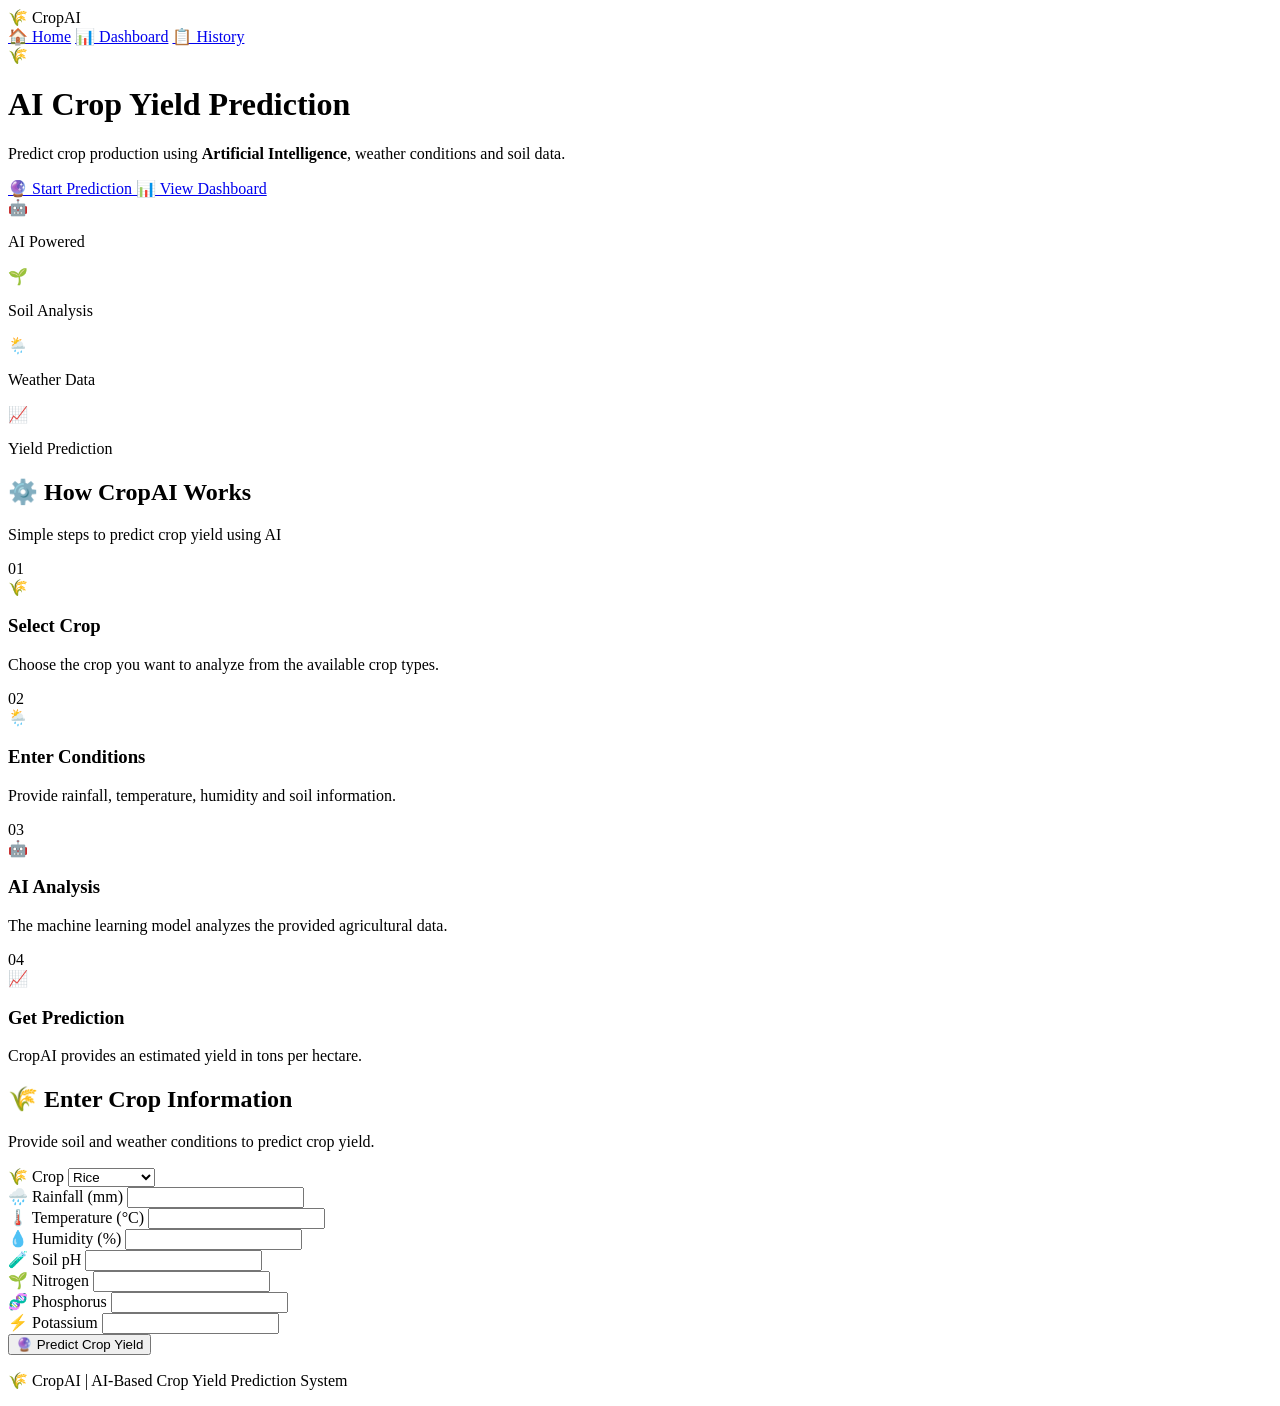
==== templates/index.html @ c4889ef5 "Initial CropAI project setup" ====
<!DOCTYPE html>
<html>

<head>

    <title>CropAI - AI Crop Yield Prediction</title>

    <link rel="stylesheet"
          href="{{ url_for('static', filename='style.css') }}">

</head>

<body>

<nav class="navbar">

    <div class="logo">
        🌾 CropAI
    </div>

    <div class="nav-links">

        <a href="/">🏠 Home</a>

        <a href="/dashboard">📊 Dashboard</a>

        <a href="/history">📋 History</a>

    </div>

</nav>


<!-- HERO SECTION -->

<div class="hero">

    <div class="hero-glow glow-one"></div>

    <div class="hero-glow glow-two"></div>

    <div class="hero-glow glow-three"></div>


    <div class="hero-content">

        <div class="hero-icon">
            🌾
        </div>


        <h1>
            AI Crop Yield
            <span>Prediction</span>
        </h1>


        <p class="hero-text">

            Predict crop production using
            <b>Artificial Intelligence</b>,
            weather conditions and soil data.

        </p>


        <div class="hero-buttons">

            <a href="#prediction"
               class="hero-button">

                🔮 Start Prediction

            </a>


            <a href="/dashboard"
               class="hero-button dashboard-btn">

                📊 View Dashboard

            </a>

        </div>


        <div class="feature-row">

            <div class="feature">

                <span>🤖</span>

                <p>AI Powered</p>

            </div>


            <div class="feature">

                <span>🌱</span>

                <p>Soil Analysis</p>

            </div>


            <div class="feature">

                <span>🌦️</span>

                <p>Weather Data</p>

            </div>


            <div class="feature">

                <span>📈</span>

                <p>Yield Prediction</p>

            </div>

        </div>

    </div>

</div>


<!-- HOW IT WORKS -->

<section class="how-section">

    <div class="section-heading">

        <h2>⚙️ How CropAI Works</h2>

        <p>
            Simple steps to predict crop yield using AI
        </p>

    </div>


    <div class="steps-container">


        <div class="step-card">

            <div class="step-number">
                01
            </div>

            <div class="step-icon">
                🌾
            </div>

            <h3>Select Crop</h3>

            <p>
                Choose the crop you want to analyze
                from the available crop types.
            </p>

        </div>


        <div class="step-card">

            <div class="step-number">
                02
            </div>

            <div class="step-icon">
                🌦️
            </div>

            <h3>Enter Conditions</h3>

            <p>
                Provide rainfall, temperature,
                humidity and soil information.
            </p>

        </div>


        <div class="step-card">

            <div class="step-number">
                03
            </div>

            <div class="step-icon">
                🤖
            </div>

            <h3>AI Analysis</h3>

            <p>
                The machine learning model analyzes
                the provided agricultural data.
            </p>

        </div>


        <div class="step-card">

            <div class="step-number">
                04
            </div>

            <div class="step-icon">
                📈
            </div>

            <h3>Get Prediction</h3>

            <p>
                CropAI provides an estimated yield
                in tons per hectare.
            </p>

        </div>

    </div>

</section>


<!-- PREDICTION SECTION -->

<div id="prediction"
     class="prediction-section">


    <div class="prediction-card">

        <div class="prediction-title">

            <h2>
                🌾 Enter Crop Information
            </h2>

            <p>
                Provide soil and weather conditions
                to predict crop yield.
            </p>

        </div>


        <form action="/predict"
              method="POST">


            <div class="form-grid">


                <div class="field">

                    <label>
                        🌾 Crop
                    </label>

                    <select name="crop"
                            required>

                        <option value="0">
                            Rice
                        </option>

                        <option value="1">
                            Wheat
                        </option>

                        <option value="2">
                            Maize
                        </option>

                        <option value="3">
                            Cotton
                        </option>

                        <option value="4">
                            Sugarcane
                        </option>

                        <option value="5">
                            Groundnut
                        </option>

                    </select>

                </div>


                <div class="field">

                    <label>
                        🌧️ Rainfall (mm)
                    </label>

                    <input
                        type="number"
                        name="rainfall"
                        step="0.1"
                        required>

                </div>


                <div class="field">

                    <label>
                        🌡️ Temperature (°C)
                    </label>

                    <input
                        type="number"
                        name="temperature"
                        step="0.1"
                        required>

                </div>


                <div class="field">

                    <label>
                        💧 Humidity (%)
                    </label>

                    <input
                        type="number"
                        name="humidity"
                        step="0.1"
                        required>

                </div>


                <div class="field">

                    <label>
                        🧪 Soil pH
                    </label>

                    <input
                        type="number"
                        name="soil_ph"
                        step="0.1"
                        required>

                </div>


                <div class="field">

                    <label>
                        🌱 Nitrogen
                    </label>

                    <input
                        type="number"
                        name="nitrogen"
                        step="0.1"
                        required>

                </div>


                <div class="field">

                    <label>
                        🧬 Phosphorus
                    </label>

                    <input
                        type="number"
                        name="phosphorus"
                        step="0.1"
                        required>

                </div>


                <div class="field">

                    <label>
                        ⚡ Potassium
                    </label>

                    <input
                        type="number"
                        name="potassium"
                        step="0.1"
                        required>

                </div>

            </div>


            <button type="submit"
                    class="predict-button">

                🔮 Predict Crop Yield

            </button>

        </form>

    </div>

</div>


<!-- FOOTER -->

<footer>

    <p>
        🌾 CropAI | AI-Based Crop Yield Prediction System
    </p>

</footer>


</body>

</html>
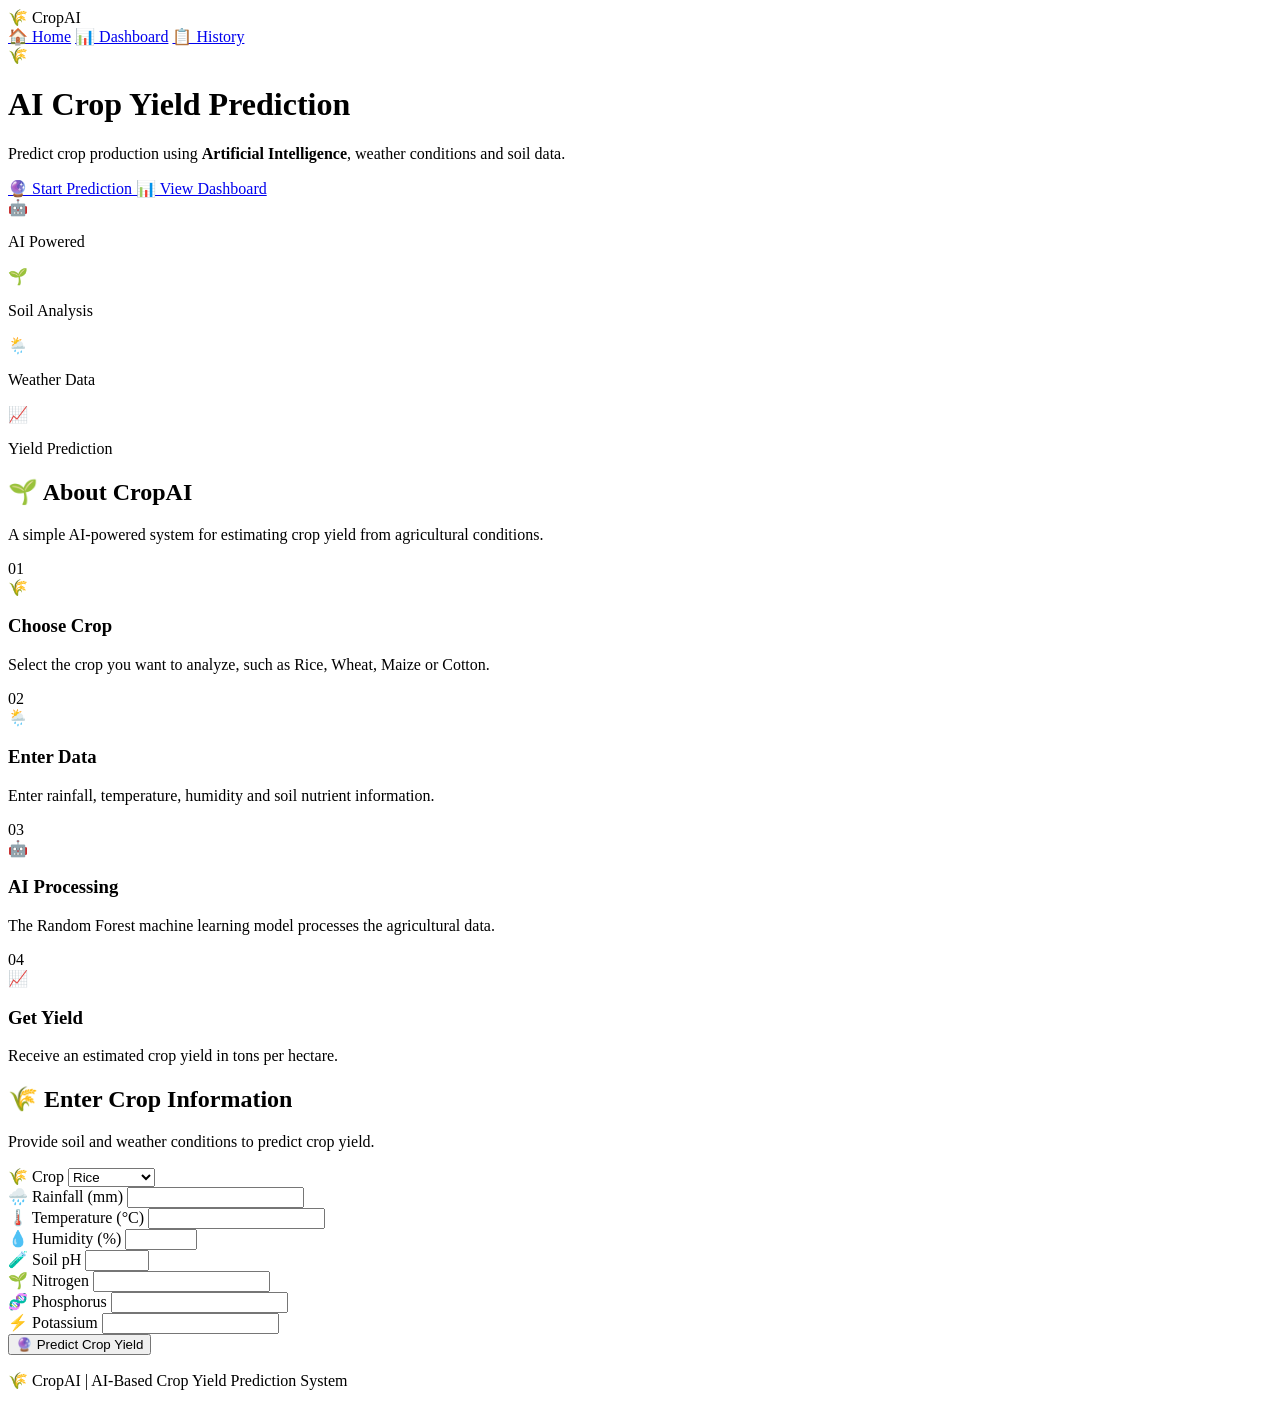
==== commit 38f09404: "Improve home page information section" ====
--- a/templates/index.html
+++ b/templates/index.html
@@ -1,13 +1,8 @@
 <!DOCTYPE html>
 <html>
-
 <head>
-
     <title>CropAI - AI Crop Yield Prediction</title>
-
-    <link rel="stylesheet"
-          href="{{ url_for('static', filename='style.css') }}">
-
+    <link rel="stylesheet" href="{{ url_for('static', filename='style.css') }}">
 </head>
 
 <body>
@@ -19,13 +14,9 @@
     </div>
 
     <div class="nav-links">
-
         <a href="/">🏠 Home</a>
-
         <a href="/dashboard">📊 Dashboard</a>
-
         <a href="/history">📋 History</a>
-
     </div>
 
 </nav>
@@ -36,49 +27,32 @@
 <div class="hero">
 
     <div class="hero-glow glow-one"></div>
-
     <div class="hero-glow glow-two"></div>
-
     <div class="hero-glow glow-three"></div>
 
-
     <div class="hero-content">
 
-        <div class="hero-icon">
-            🌾
-        </div>
-
+        <div class="hero-icon">🌾</div>
 
         <h1>
             AI Crop Yield
             <span>Prediction</span>
         </h1>
 
-
         <p class="hero-text">
-
             Predict crop production using
             <b>Artificial Intelligence</b>,
             weather conditions and soil data.
-
         </p>
 
-
         <div class="hero-buttons">
 
-            <a href="#prediction"
-               class="hero-button">
-
+            <a href="#prediction" class="hero-button">
                 🔮 Start Prediction
-
             </a>
 
-
-            <a href="/dashboard"
-               class="hero-button dashboard-btn">
-
+            <a href="/dashboard" class="hero-button dashboard-btn">
                 📊 View Dashboard
-
             </a>
 
         </div>
@@ -87,38 +61,23 @@
         <div class="feature-row">
 
             <div class="feature">
-
                 <span>🤖</span>
-
                 <p>AI Powered</p>
-
-            </div>
-
+            </div>
 
             <div class="feature">
-
                 <span>🌱</span>
-
                 <p>Soil Analysis</p>
-
-            </div>
-
+            </div>
 
             <div class="feature">
-
                 <span>🌦️</span>
-
                 <p>Weather Data</p>
-
-            </div>
-
+            </div>
 
             <div class="feature">
-
                 <span>📈</span>
-
                 <p>Yield Prediction</p>
-
             </div>
 
         </div>
@@ -128,16 +87,17 @@
 </div>
 
 
-<!-- HOW IT WORKS -->
+<!-- ABOUT SECTION -->
 
 <section class="how-section">
 
     <div class="section-heading">
 
-        <h2>⚙️ How CropAI Works</h2>
+        <h2>🌱 About CropAI</h2>
 
         <p>
-            Simple steps to predict crop yield using AI
+            A simple AI-powered system for estimating crop yield
+            from agricultural conditions.
         </p>
 
     </div>
@@ -145,22 +105,17 @@
 
     <div class="steps-container">
 
-
         <div class="step-card">
 
-            <div class="step-number">
-                01
-            </div>
-
-            <div class="step-icon">
-                🌾
-            </div>
-
-            <h3>Select Crop</h3>
-
-            <p>
-                Choose the crop you want to analyze
-                from the available crop types.
+            <div class="step-number">01</div>
+
+            <div class="step-icon">🌾</div>
+
+            <h3>Choose Crop</h3>
+
+            <p>
+                Select the crop you want to analyze,
+                such as Rice, Wheat, Maize or Cotton.
             </p>
 
         </div>
@@ -168,19 +123,15 @@
 
         <div class="step-card">
 
-            <div class="step-number">
-                02
-            </div>
-
-            <div class="step-icon">
-                🌦️
-            </div>
-
-            <h3>Enter Conditions</h3>
-
-            <p>
-                Provide rainfall, temperature,
-                humidity and soil information.
+            <div class="step-number">02</div>
+
+            <div class="step-icon">🌦️</div>
+
+            <h3>Enter Data</h3>
+
+            <p>
+                Enter rainfall, temperature, humidity
+                and soil nutrient information.
             </p>
 
         </div>
@@ -188,19 +139,15 @@
 
         <div class="step-card">
 
-            <div class="step-number">
-                03
-            </div>
-
-            <div class="step-icon">
-                🤖
-            </div>
-
-            <h3>AI Analysis</h3>
-
-            <p>
-                The machine learning model analyzes
-                the provided agricultural data.
+            <div class="step-number">03</div>
+
+            <div class="step-icon">🤖</div>
+
+            <h3>AI Processing</h3>
+
+            <p>
+                The Random Forest machine learning model
+                processes the agricultural data.
             </p>
 
         </div>
@@ -208,18 +155,14 @@
 
         <div class="step-card">
 
-            <div class="step-number">
-                04
-            </div>
-
-            <div class="step-icon">
-                📈
-            </div>
-
-            <h3>Get Prediction</h3>
-
-            <p>
-                CropAI provides an estimated yield
+            <div class="step-number">04</div>
+
+            <div class="step-icon">📈</div>
+
+            <h3>Get Yield</h3>
+
+            <p>
+                Receive an estimated crop yield
                 in tons per hectare.
             </p>
 
@@ -232,17 +175,13 @@
 
 <!-- PREDICTION SECTION -->
 
-<div id="prediction"
-     class="prediction-section">
-
+<div id="prediction" class="prediction-section">
 
     <div class="prediction-card">
 
         <div class="prediction-title">
 
-            <h2>
-                🌾 Enter Crop Information
-            </h2>
+            <h2>🌾 Enter Crop Information</h2>
 
             <p>
                 Provide soil and weather conditions
@@ -252,45 +191,28 @@
         </div>
 
 
-        <form action="/predict"
-              method="POST">
-
+        <form action="/predict" method="POST">
 
             <div class="form-grid">
 
 
                 <div class="field">
 
-                    <label>
-                        🌾 Crop
-                    </label>
-
-                    <select name="crop"
-                            required>
-
-                        <option value="0">
-                            Rice
-                        </option>
-
-                        <option value="1">
-                            Wheat
-                        </option>
-
-                        <option value="2">
-                            Maize
-                        </option>
-
-                        <option value="3">
-                            Cotton
-                        </option>
-
-                        <option value="4">
-                            Sugarcane
-                        </option>
-
-                        <option value="5">
-                            Groundnut
-                        </option>
+                    <label>🌾 Crop</label>
+
+                    <select name="crop" required>
+
+                        <option value="0">Rice</option>
+
+                        <option value="1">Wheat</option>
+
+                        <option value="2">Maize</option>
+
+                        <option value="3">Cotton</option>
+
+                        <option value="4">Sugarcane</option>
+
+                        <option value="5">Groundnut</option>
 
                     </select>
 
@@ -299,116 +221,118 @@
 
                 <div class="field">
 
-                    <label>
-                        🌧️ Rainfall (mm)
-                    </label>
+                    <label>🌧️ Rainfall (mm)</label>
 
                     <input
                         type="number"
                         name="rainfall"
                         step="0.1"
-                        required>
-
-                </div>
-
-
-                <div class="field">
-
-                    <label>
-                        🌡️ Temperature (°C)
-                    </label>
+                        min="0"
+                        required
+                    >
+
+                </div>
+
+
+                <div class="field">
+
+                    <label>🌡️ Temperature (°C)</label>
 
                     <input
                         type="number"
                         name="temperature"
                         step="0.1"
-                        required>
-
-                </div>
-
-
-                <div class="field">
-
-                    <label>
-                        💧 Humidity (%)
-                    </label>
+                        required
+                    >
+
+                </div>
+
+
+                <div class="field">
+
+                    <label>💧 Humidity (%)</label>
 
                     <input
                         type="number"
                         name="humidity"
                         step="0.1"
-                        required>
-
-                </div>
-
-
-                <div class="field">
-
-                    <label>
-                        🧪 Soil pH
-                    </label>
+                        min="0"
+                        max="100"
+                        required
+                    >
+
+                </div>
+
+
+                <div class="field">
+
+                    <label>🧪 Soil pH</label>
 
                     <input
                         type="number"
                         name="soil_ph"
                         step="0.1"
-                        required>
-
-                </div>
-
-
-                <div class="field">
-
-                    <label>
-                        🌱 Nitrogen
-                    </label>
+                        min="0"
+                        max="14"
+                        required
+                    >
+
+                </div>
+
+
+                <div class="field">
+
+                    <label>🌱 Nitrogen</label>
 
                     <input
                         type="number"
                         name="nitrogen"
                         step="0.1"
-                        required>
-
-                </div>
-
-
-                <div class="field">
-
-                    <label>
-                        🧬 Phosphorus
-                    </label>
+                        min="0"
+                        required
+                    >
+
+                </div>
+
+
+                <div class="field">
+
+                    <label>🧬 Phosphorus</label>
 
                     <input
                         type="number"
                         name="phosphorus"
                         step="0.1"
-                        required>
-
-                </div>
-
-
-                <div class="field">
-
-                    <label>
-                        ⚡ Potassium
-                    </label>
+                        min="0"
+                        required
+                    >
+
+                </div>
+
+
+                <div class="field">
+
+                    <label>⚡ Potassium</label>
 
                     <input
                         type="number"
                         name="potassium"
                         step="0.1"
-                        required>
-
-                </div>
-
-            </div>
-
-
-            <button type="submit"
-                    class="predict-button">
-
+                        min="0"
+                        required
+                    >
+
+                </div>
+
+
+            </div>
+
+
+            <button
+                type="submit"
+                class="predict-button"
+            >
                 🔮 Predict Crop Yield
-
             </button>
 
         </form>
@@ -417,8 +341,6 @@
 
 </div>
 
-
-<!-- FOOTER -->
 
 <footer>
 
@@ -428,7 +350,5 @@
 
 </footer>
 
-
 </body>
-
 </html>
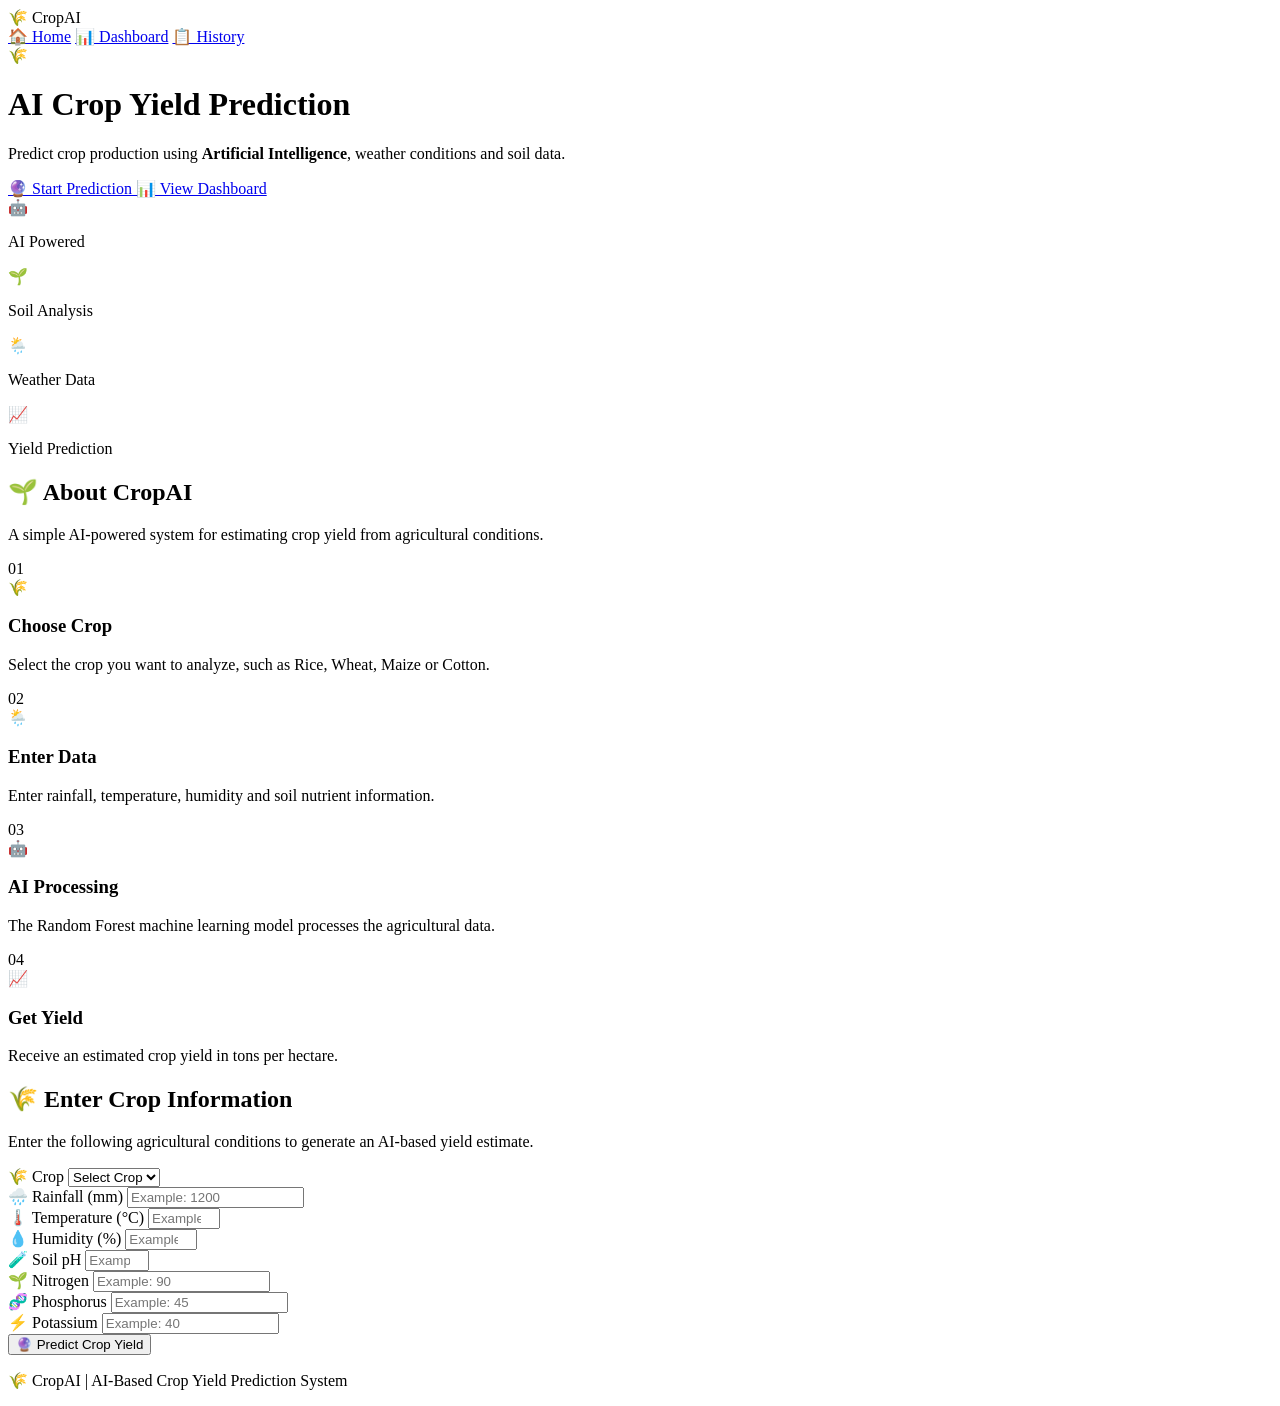
==== commit c6c94978: "Improve prediction form validation" ====
--- a/templates/index.html
+++ b/templates/index.html
@@ -8,17 +8,13 @@
 <body>
 
 <nav class="navbar">
-
-    <div class="logo">
-        🌾 CropAI
-    </div>
+    <div class="logo">🌾 CropAI</div>
 
     <div class="nav-links">
         <a href="/">🏠 Home</a>
         <a href="/dashboard">📊 Dashboard</a>
         <a href="/history">📋 History</a>
     </div>
-
 </nav>
 
 
@@ -57,7 +53,6 @@
 
         </div>
 
-
         <div class="feature-row">
 
             <div class="feature">
@@ -102,13 +97,10 @@
 
     </div>
 
-
     <div class="steps-container">
 
         <div class="step-card">
-
             <div class="step-number">01</div>
-
             <div class="step-icon">🌾</div>
 
             <h3>Choose Crop</h3>
@@ -117,14 +109,11 @@
                 Select the crop you want to analyze,
                 such as Rice, Wheat, Maize or Cotton.
             </p>
-
         </div>
 
 
         <div class="step-card">
-
             <div class="step-number">02</div>
-
             <div class="step-icon">🌦️</div>
 
             <h3>Enter Data</h3>
@@ -133,14 +122,11 @@
                 Enter rainfall, temperature, humidity
                 and soil nutrient information.
             </p>
-
         </div>
 
 
         <div class="step-card">
-
             <div class="step-number">03</div>
-
             <div class="step-icon">🤖</div>
 
             <h3>AI Processing</h3>
@@ -149,14 +135,11 @@
                 The Random Forest machine learning model
                 processes the agricultural data.
             </p>
-
         </div>
 
 
         <div class="step-card">
-
             <div class="step-number">04</div>
-
             <div class="step-icon">📈</div>
 
             <h3>Get Yield</h3>
@@ -165,7 +148,6 @@
                 Receive an estimated crop yield
                 in tons per hectare.
             </p>
-
         </div>
 
     </div>
@@ -184,8 +166,8 @@
             <h2>🌾 Enter Crop Information</h2>
 
             <p>
-                Provide soil and weather conditions
-                to predict crop yield.
+                Enter the following agricultural conditions
+                to generate an AI-based yield estimate.
             </p>
 
         </div>
@@ -196,22 +178,20 @@
             <div class="form-grid">
 
 
+                <!-- CROP -->
+
                 <div class="field">
 
                     <label>🌾 Crop</label>
 
                     <select name="crop" required>
 
+                        <option value="">Select Crop</option>
                         <option value="0">Rice</option>
-
                         <option value="1">Wheat</option>
-
                         <option value="2">Maize</option>
-
                         <option value="3">Cotton</option>
-
                         <option value="4">Sugarcane</option>
-
                         <option value="5">Groundnut</option>
 
                     </select>
@@ -219,6 +199,8 @@
                 </div>
 
 
+                <!-- RAINFALL -->
+
                 <div class="field">
 
                     <label>🌧️ Rainfall (mm)</label>
@@ -226,13 +208,16 @@
                     <input
                         type="number"
                         name="rainfall"
-                        step="0.1"
-                        min="0"
-                        required
-                    >
-
-                </div>
-
+                        placeholder="Example: 1200"
+                        min="0"
+                        step="0.1"
+                        required
+                    >
+
+                </div>
+
+
+                <!-- TEMPERATURE -->
 
                 <div class="field">
 
@@ -241,12 +226,17 @@
                     <input
                         type="number"
                         name="temperature"
-                        step="0.1"
-                        required
-                    >
-
-                </div>
-
+                        placeholder="Example: 28"
+                        min="-50"
+                        max="60"
+                        step="0.1"
+                        required
+                    >
+
+                </div>
+
+
+                <!-- HUMIDITY -->
 
                 <div class="field">
 
@@ -255,14 +245,17 @@
                     <input
                         type="number"
                         name="humidity"
-                        step="0.1"
+                        placeholder="Example: 80"
                         min="0"
                         max="100"
-                        required
-                    >
-
-                </div>
-
+                        step="0.1"
+                        required
+                    >
+
+                </div>
+
+
+                <!-- SOIL PH -->
 
                 <div class="field">
 
@@ -271,14 +264,17 @@
                     <input
                         type="number"
                         name="soil_ph"
-                        step="0.1"
+                        placeholder="Example: 6.5"
                         min="0"
                         max="14"
-                        required
-                    >
-
-                </div>
-
+                        step="0.1"
+                        required
+                    >
+
+                </div>
+
+
+                <!-- NITROGEN -->
 
                 <div class="field">
 
@@ -287,13 +283,16 @@
                     <input
                         type="number"
                         name="nitrogen"
-                        step="0.1"
-                        min="0"
-                        required
-                    >
-
-                </div>
-
+                        placeholder="Example: 90"
+                        min="0"
+                        step="0.1"
+                        required
+                    >
+
+                </div>
+
+
+                <!-- PHOSPHORUS -->
 
                 <div class="field">
 
@@ -302,13 +301,16 @@
                     <input
                         type="number"
                         name="phosphorus"
-                        step="0.1"
-                        min="0"
-                        required
-                    >
-
-                </div>
-
+                        placeholder="Example: 45"
+                        min="0"
+                        step="0.1"
+                        required
+                    >
+
+                </div>
+
+
+                <!-- POTASSIUM -->
 
                 <div class="field">
 
@@ -317,13 +319,13 @@
                     <input
                         type="number"
                         name="potassium"
-                        step="0.1"
-                        min="0"
-                        required
-                    >
-
-                </div>
-
+                        placeholder="Example: 40"
+                        min="0"
+                        step="0.1"
+                        required
+                    >
+
+                </div>
 
             </div>
 
